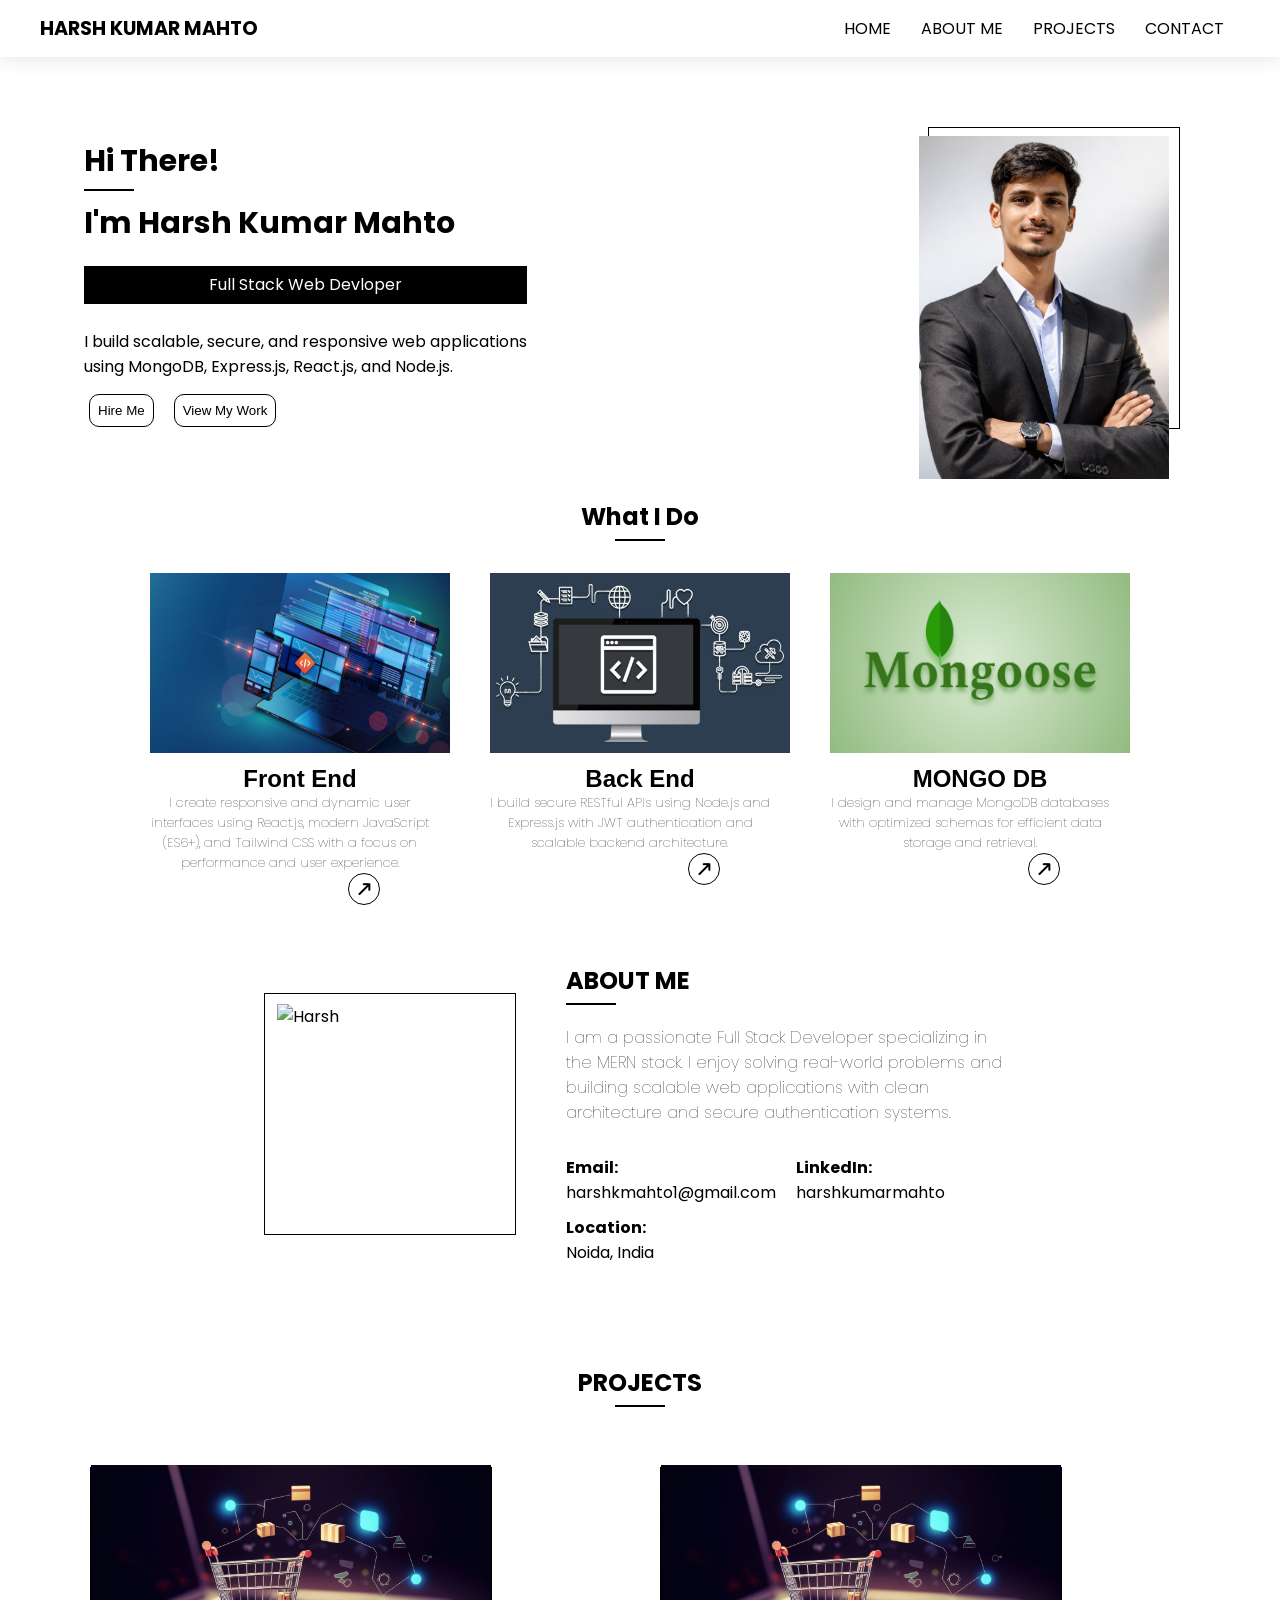
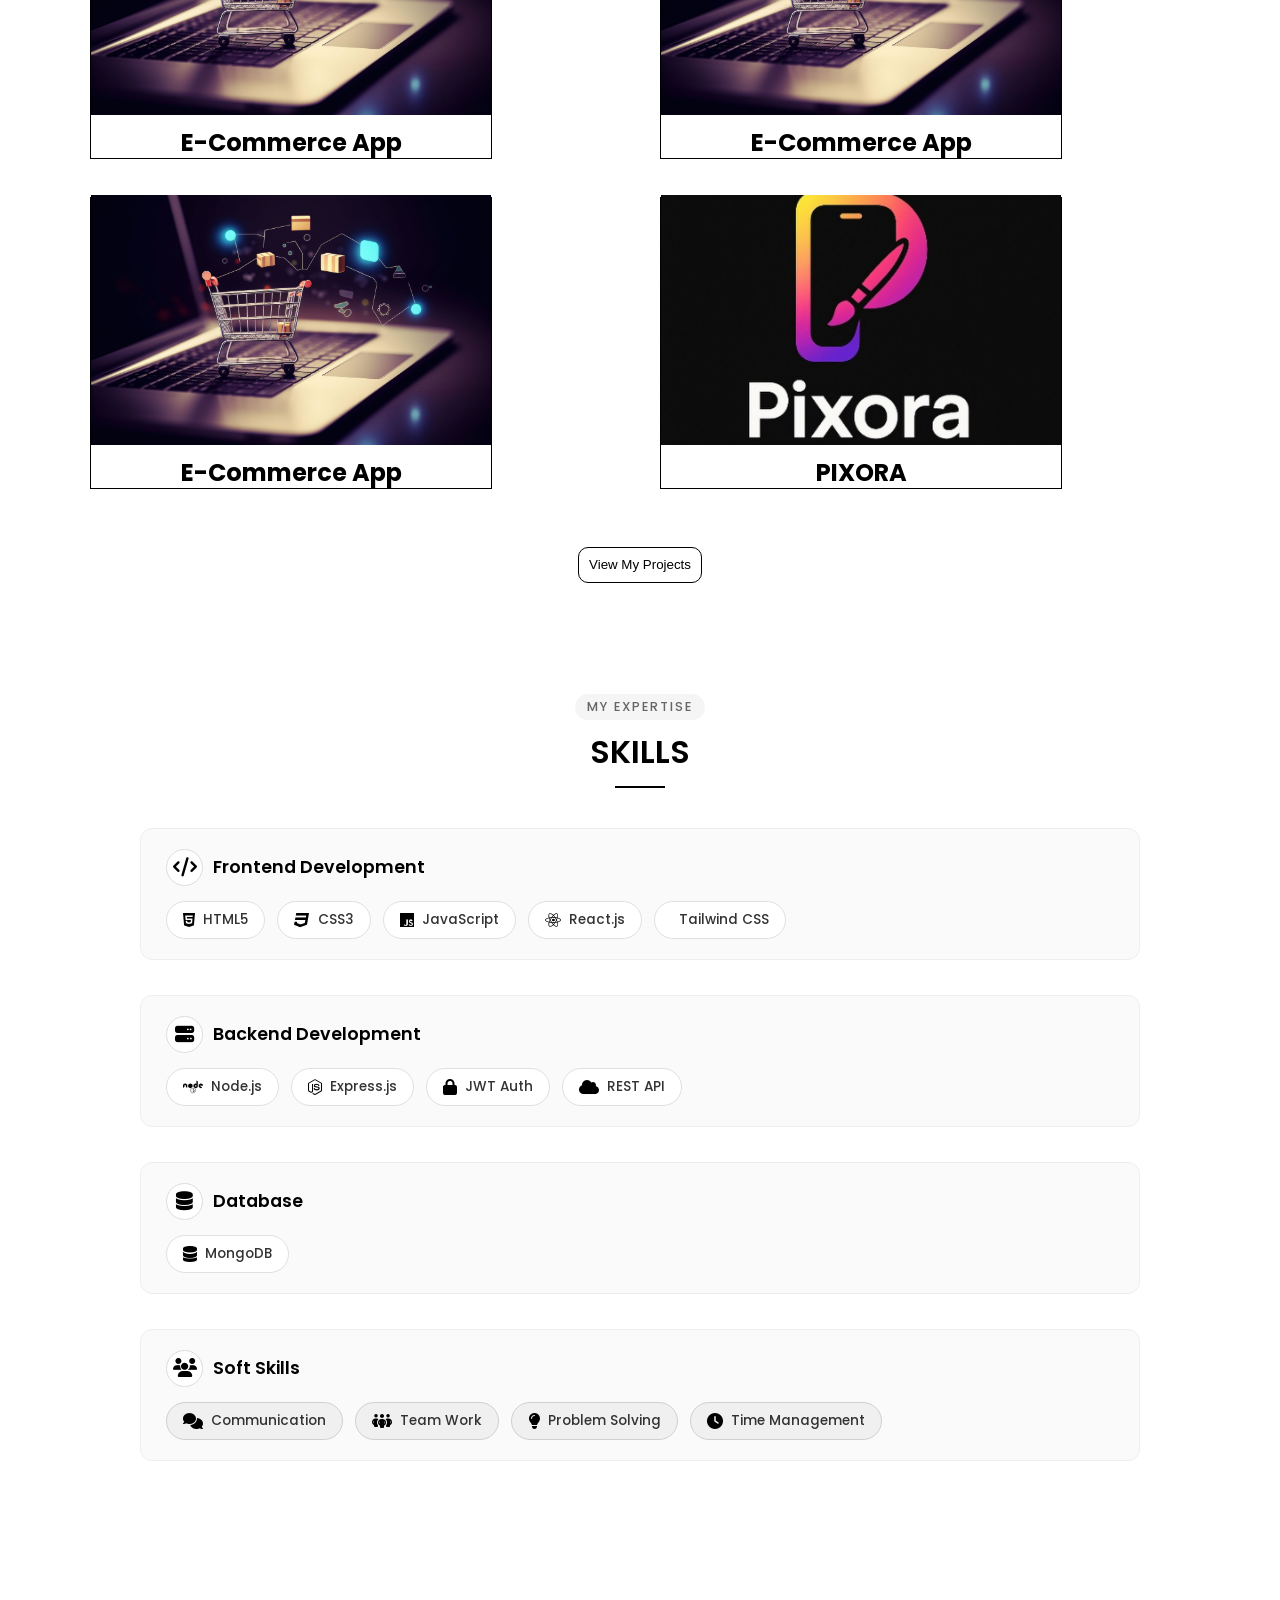
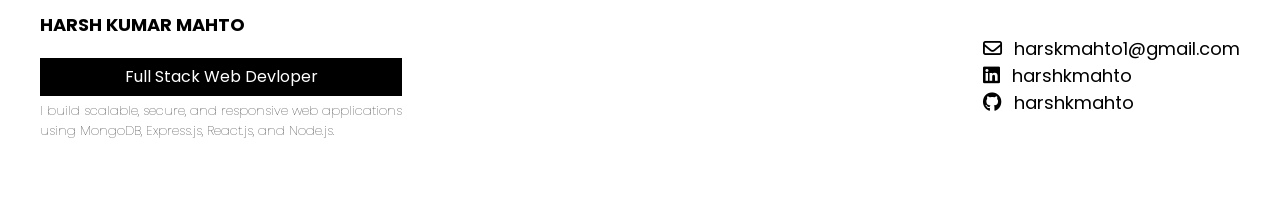
==== index.html @ 8d07216d "first commit" ====
<!DOCTYPE html>
<html lang="en">
<head>
    <meta charset="UTF-8">
    <meta name="viewport" content="width=device-width, initial-scale=1.0">
    <title>Harsh Kumar Mahto</title>
    <link rel="stylesheet" href="style.css">
    <link rel="stylesheet" href="https://cdnjs.cloudflare.com/ajax/libs/font-awesome/6.5.1/css/all.min.css">
    <link href="https://fonts.googleapis.com/css2?family=Poppins:wght@300;400;600;700&display=swap" rel="stylesheet">
    <link href="https://unpkg.com/aos@2.3.4/dist/aos.css" rel="stylesheet">
</head>
<body>
    <nav>
        <div class="nav-container">
       <a href="/index.html"> <p id="logo">HARSH KUMAR MAHTO</p> </a>
        <div class="link">
            <a href="/index.html"><p>HOME</p> </a>
           <a href="#about-me"> <p>ABOUT ME</p> </a>
           <a href="/projects.html"> <p>PROJECTS</p> </a>
           <a href="contact.html"> <p>CONTACT</p> </a>
        </div>
        </div>
    </nav>

    <section class="hero" data-aos="fade-in">
        <div class="hero-txt" >
            <div class="name">
               <p class="hero-para">Hi There!</p> 
               <p class="border"></p>
               <p class="hero-para">I'm Harsh Kumar Mahto</p>
            <div id="me">Full Stack Web Devloper</div>  
            </div>
            <div class="me-intro">
          <p >
            I build scalable, secure, and responsive web applications
          </p>  
          <p >
            using MongoDB, Express.js, React.js, and Node.js.
          </p>  
          </div>
        <div class="hero-btn">
            <a href="contact.html"> <button id="hire">Hire Me</button></a>
            <a href="projects.html"> <button id="work">View My Work</button></a>
        </div>  

        </div>
        <div class="hero-img" data-aos="zoom-in">
            <div class="hero-img2">
                <img src="/asset/Harsh.png" alt="Harsh">
            </div>
        </div>

    </section>

        <!-- what i do -->

    <section class="do" data-aos="zoom-in">
        <div class="do-container">
        <div class="do-heading">
            <h2>What I Do</h2>
            <p class="do-border"></p>
        </div>
        <div class="do-box">
            <div class="do-box1">
                <img src="asset/frontend-img.jpg" alt="">
                <h2>Front End</h2>
                <p>I create responsive and dynamic user interfaces using React.js, modern JavaScript (ES6+), and Tailwind CSS with a focus on performance and user experience.</p>
                <div class="dobox-arrow">
                    <i class="fa-solid fa-arrow-right-long"></i>
                </div>

            </div>


            <div class="do-box2">
                 <img src="asset/backend.jpg" alt="">
                <h2>Back End</h2>
                <p>I build secure RESTful APIs using Node.js and Express.js with JWT authentication and scalable backend architecture.</p>
                <div class="dobox-arrow">
                    <i class="fa-solid fa-arrow-right-long"></i>
                </div>
            </div>

            <div class="do-box3">
                 <img src="asset/mongo.png" alt="">
                <h2>MONGO DB</h2>
                <p>I design and manage MongoDB databases with optimized schemas for efficient data storage and retrieval.</p>
                <div class="dobox-arrow">
                    <i class="fa-solid fa-arrow-right-long"></i>
                </div>
            </div>
        </div>

        </div>
    </section>

        <!-- About Me -->

    <section class="about" id="about-me">
        <div class="about-img">
            <div class="about-img2">
            <img src="asset/Harsh2.png" alt="Harsh">
            </div>
        </div>
        <div class="about-me">
            <div class="about-heading">
                <h2>ABOUT ME</h2>
                <p class="about-border"></p>
            </div>

            <p id="about-para">
                I am a passionate Full Stack Developer specializing in the MERN stack. I enjoy solving real-world problems and building scalable web applications with clean architecture and secure authentication systems.
            </p>
            <div class="about-box">

            <div class="about-box1">
                <h4>Email:</h4>
                <p>
                    <a href="mailto:harshkmahto1@gmail.com">
                        harshkmahto1@gmail.com
                    </a>
                </p>
            </div>

            <div class="about-box2">
                <h4>LinkedIn:</h4>
                <p>
                    <a href="https://linkedin.com/in/harshkumarmahto" target="_blank">
                        harshkumarmahto
                    </a>
                </p>
            </div>

            <div class="about-box3">
                <h4>Location:</h4>
                <p>Noida, India</p>
            </div>

        </div>
        </div>
    </section>

            <!-- Projects -->

    <section class="project" data-aos="fade-in">
        <div class="project-heading">
             <h2>PROJECTS</h2>
             <p class="do-border"></p>
        </div>
        <div class="project-box">
            <!-- 1card -->
            <div class="project-card" data-aos="zoom-in">
                <div class="project-inner">

                    <!-- Front Side -->
                    <div class="project-front">
                        <img src="asset/ecommerce.jpeg" alt="ecommerce">
                        <h2>E-Commerce App</h2>
                    </div>

                    <!-- Back Side -->
                    <div class="project-back">
                        <h3>MERN Stack Project</h3>
                        <p>JWT Auth • Admin Panel • Payment Integration</p>
                     <a href="">   <button>View Live</button> </a>
                    </div>

                </div>
            </div>
             <div class="project-card" data-aos="zoom-in">
                <div class="project-inner">

                    <!-- Front Side -->
                    <div class="project-front">
                        <img src="asset/ecommerce.jpeg" alt="ecommerce">
                        <h2>E-Commerce App</h2>
                    </div>

                    <!-- Back Side -->
                    <div class="project-back">
                        <h3>MERN Stack Project</h3>
                        <p>JWT Auth • Admin Panel • Payment Integration</p>
                       <a href="">   <button>View Live</button> </a>
                    </div>

                </div>
            </div>
             <div class="project-card" data-aos="zoom-in">
                <div class="project-inner">

                    <!-- Front Side -->
                    <div class="project-front">
                        <img src="asset/ecommerce.jpeg" alt="ecommerce">
                        <h2>E-Commerce App</h2>
                    </div>

                    <!-- Back Side -->
                    <div class="project-back">
                        <h3>MERN Stack Project</h3>
                        <p>JWT Auth • Admin Panel • Payment Integration</p>
                        <a href="">   <button>View Live</button> </a>
                    </div>

                </div>
            </div>
            <div class="project-card" data-aos="zoom-in">
                <div class="project-inner">

                    <!-- Front Side -->
                    <div class="project-front">
                        <img src="asset/pixora.jpg" alt="pixora">
                        <h2>PIXORA</h2>
                    </div>

                    <!-- Back Side -->
                    <div class="project-back">
                        <h3>MERN Stack Project</h3>
                        <p>JWT Auth • Admin Panel • Payment Integration</p>
                        <a href="">   <button>View Live</button> </a>
                    </div>

                </div>
            </div>
        </div>
        <div class="project-heading">
            <a href="/projects.html">   <button>View My Projects</button> </a>
        </div>
    </section>

            <!-- Skills -->

   

    <!-- Skills Section -->
<section class="skill-section" data-aos="fade-up">
    <div class="skill-header">
        <span class="skill-subtitle">MY EXPERTISE</span>
        <h2>SKILLS </h2>
        <div class="header-border"></div>
    </div>

    <div class="skills-container">

        <!-- Frontend Development -->
        <div class="skill-category">
            <div class="category-title">
                <i class="fa-solid fa-code"></i>
                <h3>Frontend Development</h3>
            </div>
            <div class="skill-grid">
                <div class="skill-item">
                    <i class="fa-brands fa-html5"></i>
                    <span>HTML5</span>
                </div>
                <div class="skill-item">
                    <i class="fa-brands fa-css3"></i>
                    <span>CSS3</span>
                </div>
                <div class="skill-item">
                    <i class="fa-brands fa-js"></i>
                    <span>JavaScript</span>
                </div>
                <div class="skill-item">
                    <i class="fa-brands fa-react"></i>
                    <span>React.js</span>
                </div>
                <div class="skill-item">
                    <i class="fa-brands fa-tailwind-css"></i>
                    <span>Tailwind CSS</span>
                </div>
            </div>
        </div>

        <!-- Backend Development -->
        <div class="skill-category">
            <div class="category-title">
                <i class="fa-solid fa-server"></i>
                <h3>Backend Development</h3>
            </div>
            <div class="skill-grid">
                <div class="skill-item">
                    <i class="fa-brands fa-node"></i>
                    <span>Node.js</span>
                </div>
                <div class="skill-item">
                    <i class="fa-brands fa-node-js"></i>
                    <span>Express.js</span>
                </div>
                <div class="skill-item">
                    <i class="fa-solid fa-lock"></i>
                    <span>JWT Auth</span>
                </div>
                <div class="skill-item">
                    <i class="fa-solid fa-cloud"></i>
                    <span>REST API</span>
                </div>
            </div>
        </div>

        <!-- Database -->
        <div class="skill-category">
            <div class="category-title">
                <i class="fa-solid fa-database"></i>
                <h3>Database</h3>
            </div>
            <div class="skill-grid">
                <div class="skill-item">
                    <i class="fa-solid fa-database"></i>
                    <span>MongoDB</span>
                </div>
               
            </div>
        </div>

        <!-- Soft Skills -->
        <div class="skill-category">
            <div class="category-title">
                <i class="fa-solid fa-users"></i>
                <h3>Soft Skills</h3>
            </div>
            <div class="skill-grid soft-skills">
                <div class="skill-item soft">
                    <i class="fa-solid fa-comments"></i>
                    <span>Communication</span>
                </div>
                <div class="skill-item soft">
                    <i class="fa-solid fa-people-group"></i>
                    <span>Team Work</span>
                </div>
                <div class="skill-item soft">
                    <i class="fa-solid fa-lightbulb"></i>
                    <span>Problem Solving</span>
                </div>
                <div class="skill-item soft">
                    <i class="fa-solid fa-clock"></i>
                    <span>Time Management</span>
                </div>
            </div>
        </div>

    </div>
</section>

    <footer>
        <div class="footer-container" data-aos="zoom-in">
            <div class="footer-left">
                <h1>HARSH KUMAR MAHTO</h1>
                 <div id="me">Full Stack Web Devloper</div> 
                 <p>I build scalable, secure, and responsive web applications 
                    </p>
                    <p>using MongoDB, Express.js, React.js, and Node.js.</p>

            </div>
            <div class="footer-right">
                <div class="mail"><i class="fa-regular fa-envelope"></i>
                <a href="">harskmahto1@gmail.com</a>
                </div>
                <div class="linkedin"><i class="fa-brands fa-linkedin"></i> 
                    <a href="https://linkedin.com/in/harshkumarmahto">harshkmahto</a> 
                </div>
                <div class="git"><i class="fa-brands fa-github"></i>
                <a href="">harshkmahto</a>
            </div>

            </div>
        </div>
    </footer>

    <div class="top">
        <div class="arrow-top">
            <i class="fa-solid fa-angle-up"></i>
        </div>
    </div>
    <script src="https://unpkg.com/aos@2.3.4/dist/aos.js"></script>
<script src="script.js">
  
</script>

</body>
</html>
---- style.css ----
*{
    padding: 0;
    margin: 0;
}
body {
    font-family: 'Poppins', sans-serif;
    opacity: 0;
    animation: pageLoad 2s ease forwards;
}

@keyframes pageLoad {
    to {
        opacity: 1;
    }

}
section {
    opacity: 0;
    transform: translateY(40px);
    animation: sectionFade 1s ease forwards;
}

@keyframes sectionFade {
    to {
        opacity: 1;
        transform: translateY(0);
    }
}

            /* Header */
nav {
    background: rgba(255, 255, 255, 0.082);
    backdrop-filter: blur(10px);
    box-shadow: 0 2px 20px rgba(0,0,0,0.1);
    position: sticky;
    top: 0;
    z-index: 500;
    transition: top 0.3s ease;
}
.nav-container{
    display: flex;
    justify-content: space-between;
    align-items: center;
    max-width: 1600px;
    margin: 0 auto;
    padding: 0 20px;
}

nav a{
    text-decoration: none;
}

#logo {
    font-size: larger;
    font-weight: bold;
    margin-left: 20px;
    color: black;

}

.link{
    display: flex;
    gap: 30px;
    padding: 1rem;
    margin-right: 20px;
}
.link p{
    cursor: pointer;
    position: relative;
}
.link p::after{
      content: "";
  position: absolute;
  left: 0;
  bottom: -5px;
  width: 0;
  height: 2px;
  background: black;
  transition: width 0.3s ease-in-out;

}
.link p:hover::after{
    width: 100%;
}

.link a{
    color: black;
}

@media (max-width: 700px) {
    .link{
        display: none;
    }
    
}

            /* Hero */
.hero{
    display: flex;
    justify-content: space-between;
    align-items: center;
    max-width: 1400px;   /* reduce width */
    margin: 40px auto;  /* center horizontally */
    padding: 0 20px;    /* small side spacing */
}

.hero-txt{
    display: flex;
    flex-direction: column;
    margin: 2rem;
    margin-left: 4rem;
    
}
.hero-para{
    font-size: 30px;
    font-weight: bold;
    margin-top: 10px;
}
.border{
    width: 50px;
    height: 2px;
    background: black;
    margin-top: 5px;
}

#me{
    background-color: black;
    color: white;
    justify-content: center;
    align-items: center;
    text-align: center;
    margin-top: 20px;
    margin-bottom: 5px;
    padding: 0.4rem;
}
.me-intro {
    font-size: medium;
    margin-top: 20px;
    margin-bottom: 10px;
} 
.hero-btn{
    display: flex;
    gap: 20px;
    margin-left: 5px;
    margin-top: 5px;
}
.hero-btn button{
    padding: 0.5rem;
    background-color: white;
    border: 1px solid black;
    border-radius: 10px;
    font-family: 'Segoe UI', Tahoma, Geneva, Verdana, sans-serif;
    cursor: pointer;
}
.hero-btn button:hover{
    background-color: black;
    color: white;
}

.hero-img{
    margin: 1rem;
    margin-right: 5rem;
}

.hero-img2 {
    width: 250px;
    height: 300px;
    border: 1px solid black;
    position: relative;
}

.hero-img2 img {
    position: absolute;
    top: 8px;
    left: -10px;   /* move image left */
    width: 250px;
    height: auto;
}

@media (max-width: 768px) {

    .hero {
        flex-direction: column;
        align-items: center;
        text-align: center;
    }

    .hero-txt {
        margin: 1rem;
        margin-left: 0;
        align-items: center;
    }

    .hero-img {
        margin: 2rem 0;
    }

}


                /* What i do */
.do-heading{
    text-align: center;
    align-items: center;

}
.do-border{
    width: 50px;
    height: 2px;
    background: black;
    margin: 5px auto;
}

.do-box{
    display: flex;
    gap: 40px;
    margin: 2rem 0;
    justify-content: center;
    align-items: center;

}
.do-box1{
    max-width: 400px;
    height: 300px;
   
    text-align: center;
    align-items: center;
}
.do-box1 img{
    width: 300px;
    height: 180px;

}

.do-box2{
    max-width: 400px;
    height: 300px;
   
    text-align: center;
    align-items: center;
}
.do-box2 img{
    width: 300px;
    height: 180px;

}

.do-box3{
    max-width: 400px;
    height: 300px;
  
    text-align: center;
    align-items: center;
}
.do-box3 img{
    width: 300px;
    height: 180px;

}

.do-box h2{
    margin-top: 5px;
    font-family: 'Segoe UI', Tahoma, Geneva, Verdana, sans-serif;
    
}
.do-box p{
    max-width: 280px;
    font-size: small;
    font-weight: 100;
}

.dobox-arrow{
    display: flex;
    align-items: center;
    justify-content: center;
    width: 30px;
    height: 30px;
    border-radius: 50%;
    border: 1px solid black;
    position: relative;
    top: 0;
    right: -198px;
    
}
.dobox-arrow i{
    font-size: medium;
    font-weight: bold;
    transform: rotate(-45deg);
  

}
.dobox-arrow i:hover{
    font-size: larger;
    transform: rotate(360deg);
    cursor: pointer;
}

@media (max-width:700px){
    .do-box{
        display: flex;
        flex-direction: column;
        max-height: 1100px;
    }
}

                /* About me */
.about{
    display: flex;
    align-items: center;
    justify-content: center;  /* change from space-between */
    gap: 50px;
    max-width: 1100px;
    margin: 40px auto;
    margin-top: 90px;
}

.about-img{
    width: 250px;
    height: 240px;
    border: 1px solid black;
    position: relative;   /* important */
}

.about-img2{
    width: 300px;
    height: 300px;
    margin-top: 8px;
    margin-right: 8px;
}
.about-img img{
    position: absolute;
    top: 10px;
    left: 12px;
    width: 250px;
    height: 250px;
    
}
.about-border{
    width: 50px;
    height: 2px;
    background: black;
    margin-top: 5px;
}
#about-para{
    margin-top: 20px;
    width: 450px;
    font-size: medium;
    font-weight: 100;
    margin-bottom: 10px;
}

.about-box{
    display: grid;
    grid-template-columns: 1fr 1fr;
    gap: 10px;
    margin-top: 30px;
}
.about-box a{
    text-decoration: none;
    color: black;
}

@media (max-width: 768px){
    .about{
        flex-direction: column;
        text-align: center;
        
    }
    .about-me{
        margin-top: 20px;
    }
    .about-border{
          width: 50px;
    height: 2px;
    background: black;
    margin: 5px auto;
    }
}

            /* Projects */

.project{
    margin-top: 100px;
    
}
.project-heading{
    text-align: center;
    
}
.project-box{
    display: grid;
    grid-template-columns: repeat(2, 1fr);
    gap: 40px;

    max-width: 1100px;
    margin: 60px auto;
}

.project-box img{
    width: 400px;
    height: 250px;
    object-fit: cover;

}
.project-box h2{
    text-align: center;
    margin-top: 10px;
}
.project button{
    background-color: white;
    padding: 0.6rem;
    border: 1px solid black;
    border-radius: 10px;
    cursor: pointer;
}
.project button:hover{
    background-color: black;
    color: white;
    border: 1px solid white;

}




.project-card {
    width: 400px;
    height: 290px;
    perspective: 1000px;
}

.project-inner {
    width: 100%;
    height: 100%;
    position: relative;
    transition: transform 0.8s;
    transform-style: preserve-3d;
}

.project-card:hover .project-inner {
    transform: rotateY(180deg);
}

/* Front + Back Common */
.project-front,
.project-back {
    position: absolute;
    width: 100%;
    height: 100%;
    backface-visibility: hidden;
    border: 1px solid black;
    display: flex;
    flex-direction: column;
    justify-content: center;
    align-items: center;
}

/* Front */
.project-front img {
    width: 400px;
    height: 250px;
    object-fit: cover;
}

/* Back */
.project-back {
    background-color: black;
    color: white;
    transform: rotateY(180deg);
    text-align: center;
    padding: 20px;
}

.project-back button {
    margin-top: 15px;
    padding: 0.5rem 1rem;
    border: none;
    cursor: pointer;
}

.project-back h3,
.project-back p,
.project-back button {
    opacity: 0;
    transform: translateY(20px);
    transition: 0.5s ease;
}

.project-card:hover .project-back h3 {
    opacity: 1;
    transform: translateY(0);
    transition-delay: 0.3s;
}

.project-card:hover .project-back p {
    opacity: 1;
    transform: translateY(0);
    transition-delay: 0.5s;
}

.project-card:hover .project-back button {
    opacity: 1;
    transform: translateY(0);
    transition-delay: 0.7s;
}

@media (max-width:700px) {
    .project-box{
        grid-template-columns: 1fr ;
        margin: 20px;
        padding: 2rem;
    }
}    

            /* Skills */
.skill{
    margin-top: 50px;
}
.skill-heading{
    text-align: center;
}
.skill-container{
    display: flex;
    gap: 20px;
    max-width: 1200px;
    margin: 40px auto; 
    overflow-x: auto;
    scroll-behavior: smooth;
    padding: 10px;
    align-items: center;
    justify-content: center;
    
}
.skill-container::-webkit-scrollbar{
    display: none;
}
.skills{
    
    width: 150px;
    height: 90px;
    flex-shrink: 0;
    border: 1px solid black;
    display: flex;
    flex-direction: column;
    justify-content: center;
    gap: 7px;
    
}
.skills i{
    font-size: larger;
}
.skill-arrow{
    display: flex;
    justify-content: space-between;
  
    margin: -110px auto 0;
}

.skill-left{
  
    background: rgba(192, 197, 197, 0.384);
    backdrop-filter: 20px;
    padding: 0.6rem;
    width: 20px;
    border-radius: 30%;
    text-align: center;
    font-size: larger;
    cursor: pointer;
}

.skill-right{
     background: rgba(192, 197, 197, 0.692);
    backdrop-filter: 20px;
    width: 20px;
    border-radius: 30%;
    text-align: center;
    font-size: larger;
    cursor: pointer;
}

/* New Skills Section */
.skill-section {
    padding: 60px 20px;
    background: #ffffff;
    margin-top: 50px;
}

.skill-header {
    text-align: center;
    margin-bottom: 40px;
}

.skill-subtitle {
    display: inline-block;
    font-size: 0.8rem;
    font-weight: 500;
    letter-spacing: 2px;
    color: #666;
    margin-bottom: 8px;
    text-transform: uppercase;
    background: #f5f5f5;
    padding: 4px 12px;
    border-radius: 20px;
}

.skill-header h2 {
    font-size: 32px;
    font-weight: 600;
    margin-bottom: 10px;
    color: #000;
}

.skill-header .highlight {
    border-bottom: 2px solid #000;
    padding-bottom: 2px;
}

.header-border {
    width: 50px;
    height: 2px;
    background: #000;
    margin: 0 auto;
}

.skills-container {
    max-width: 1000px;
    margin: 0 auto;
    display: flex;
    flex-direction: column;
    gap: 35px;
}

.skill-category {
    background: #fafafa;
    padding: 20px 25px;
    border-radius: 12px;
    border: 1px solid #eee;
}

.category-title {
    display: flex;
    align-items: center;
    gap: 10px;
    margin-bottom: 15px;
}

.category-title i {
    font-size: 1.2rem;
    color: #000;
    background: #fff;
    width: 35px;
    height: 35px;
    border-radius: 50%;
    display: flex;
    align-items: center;
    justify-content: center;
    border: 1px solid #ddd;
}

.category-title h3 {
    font-size: 1.1rem;
    font-weight: 600;
    color: #000;
}

.skill-grid {
    display: flex;
    flex-wrap: wrap;
    gap: 12px;
}

.skill-item {
    display: flex;
    align-items: center;
    gap: 8px;
    background: #fff;
    padding: 8px 16px;
    border-radius: 30px;
    border: 1px solid #e0e0e0;
    transition: all 0.3s ease;
    cursor: default;
}

.skill-item i {
    font-size: 1rem;
    color: #000;
}

.skill-item span {
    font-size: 0.85rem;
    font-weight: 500;
    color: #333;
}

.skill-item:hover {
    background: #000;
    border-color: #000;
    transform: translateY(-2px);
    box-shadow: 0 5px 15px rgba(0, 0, 0, 0.1);
}

.skill-item:hover i,
.skill-item:hover span {
    color: #fff;
}

/* Soft skills different style */
.skill-item.soft {
    background: #f0f0f0;
    border-color: #d0d0d0;
}

.skill-item.soft:hover {
    background: #333;
}

/* Responsive */
@media (max-width: 768px) {
    .skill-section {
        padding: 40px 15px;
    }
    
    .skill-header h2 {
        font-size: 28px;
    }
    
    .skill-category {
        padding: 15px 20px;
    }
    
    .skill-item {
        padding: 6px 12px;
    }
    
    .skill-item span {
        font-size: 0.8rem;
    }
}

@media (max-width: 480px) {
    .skill-grid {
        gap: 8px;
    }
    
    .skill-item {
        padding: 5px 10px;
    }
    
    .category-title h3 {
        font-size: 1rem;
    }
}

footer{
   
    margin-top: 90px;
}

.footer-container{
    display: flex;
    align-items: center;
    justify-content: space-between;
    max-width: 1200px;
    margin: 65px auto;
   
}

.footer-left h1{
    font-size: large;

}
.footer-left p{
    font-size: small;
    font-weight: 100;
}
.footer-right a{
   text-decoration: none;
   color: black;
   font-size: large;
   margin-left: 8px;
   margin-top: 8px;
   position: relative;


}
.footer-right a::after{
    content: "";
    position: absolute;
    left: 0;
    top: 25px;
    background: black;
    width: 0;
    height: 2px;
      transition: width 0.3s ease-in-out;


}
.footer-right a:hover::after {
    width: 100%;
}
.footer-right i{
    font-size: larger;
}

@media (max-width:700px){
    .footer-container{
        flex-direction: column;
        gap: 40px;
    }
}

/* top */
/* Scroll to Top Button */
.top {
    position: fixed;
    bottom: 30px;
    right: 30px;
    width: 45px;
    height: 45px;
    background: rgba(0,0,0,0.7);
    color: white;
    display: flex;
    justify-content: center;
    align-items: center;
    border-radius: 50%;
    cursor: pointer;
    opacity: 0;
    visibility: hidden;
    transition: 0.3s ease;
    z-index: 1000;
}

.top.show {
    opacity: 1;
    visibility: visible;
}

.top:hover {
    background: black;
}
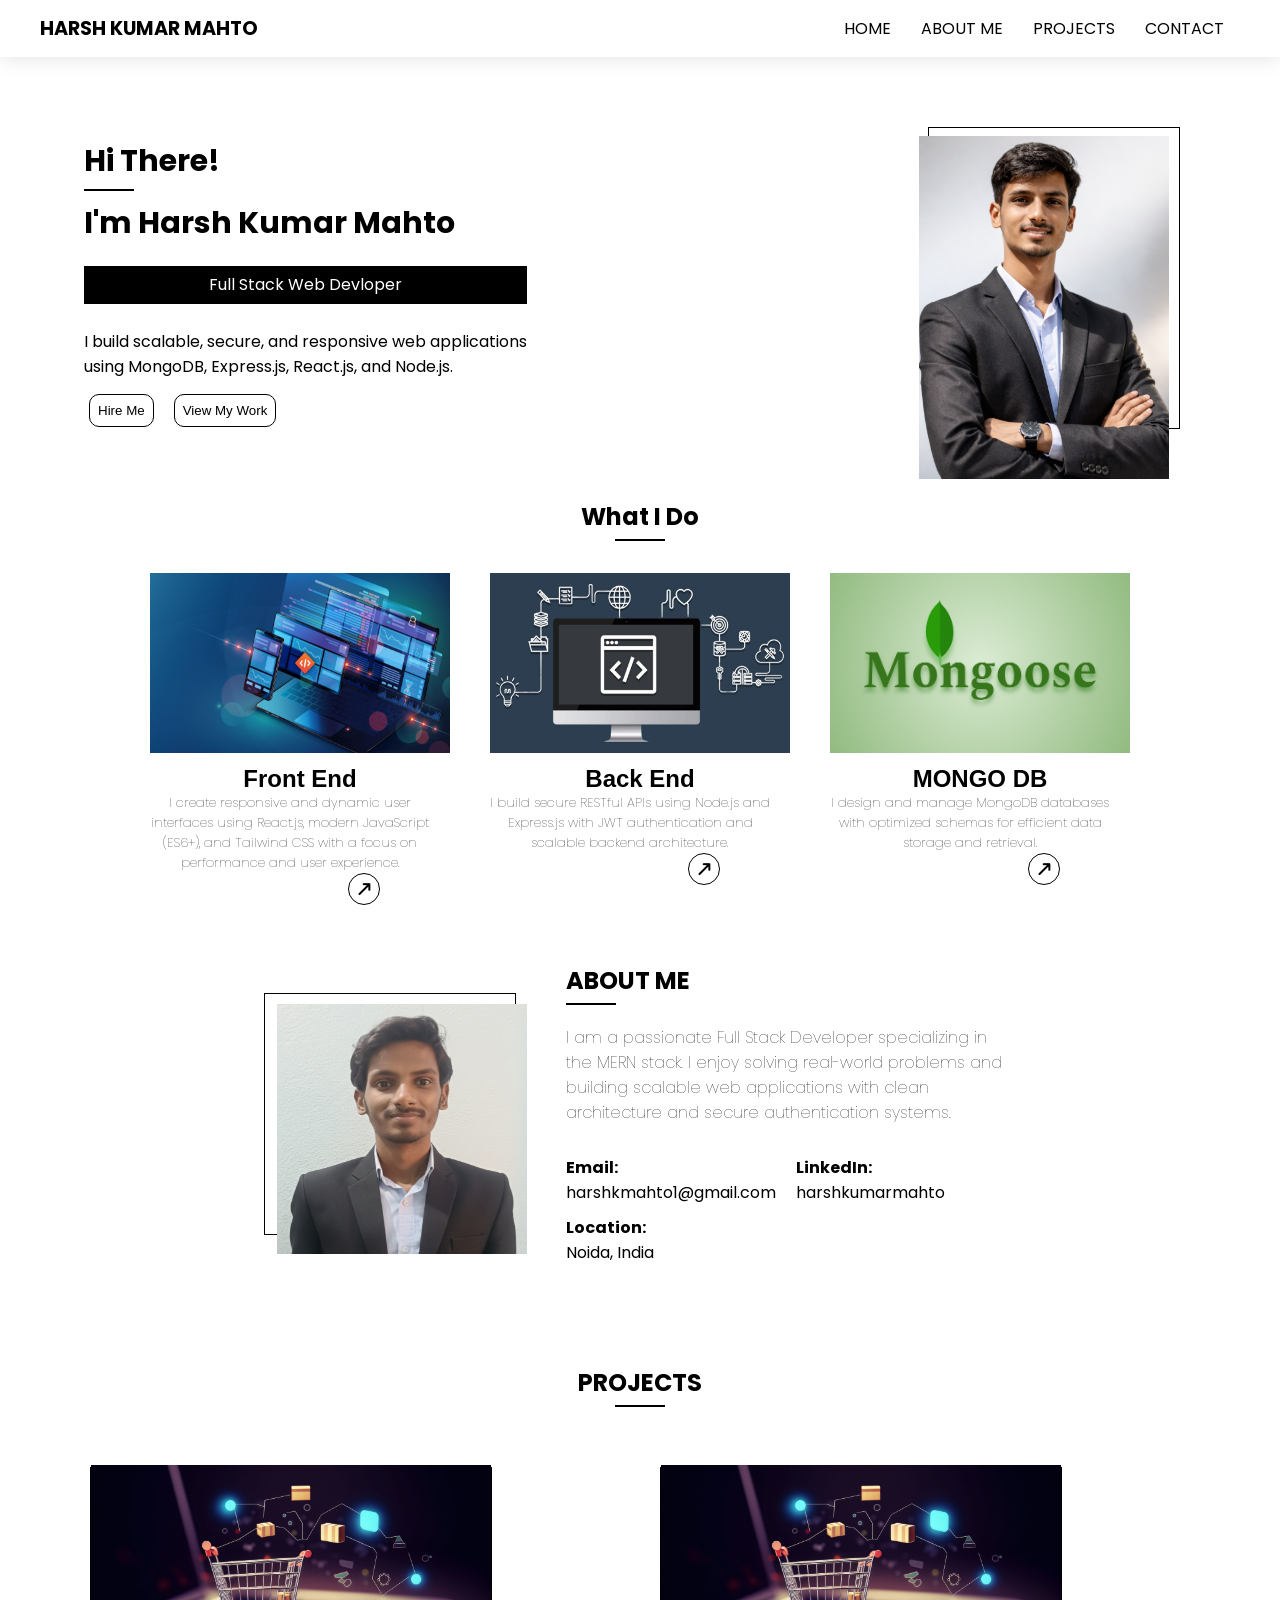
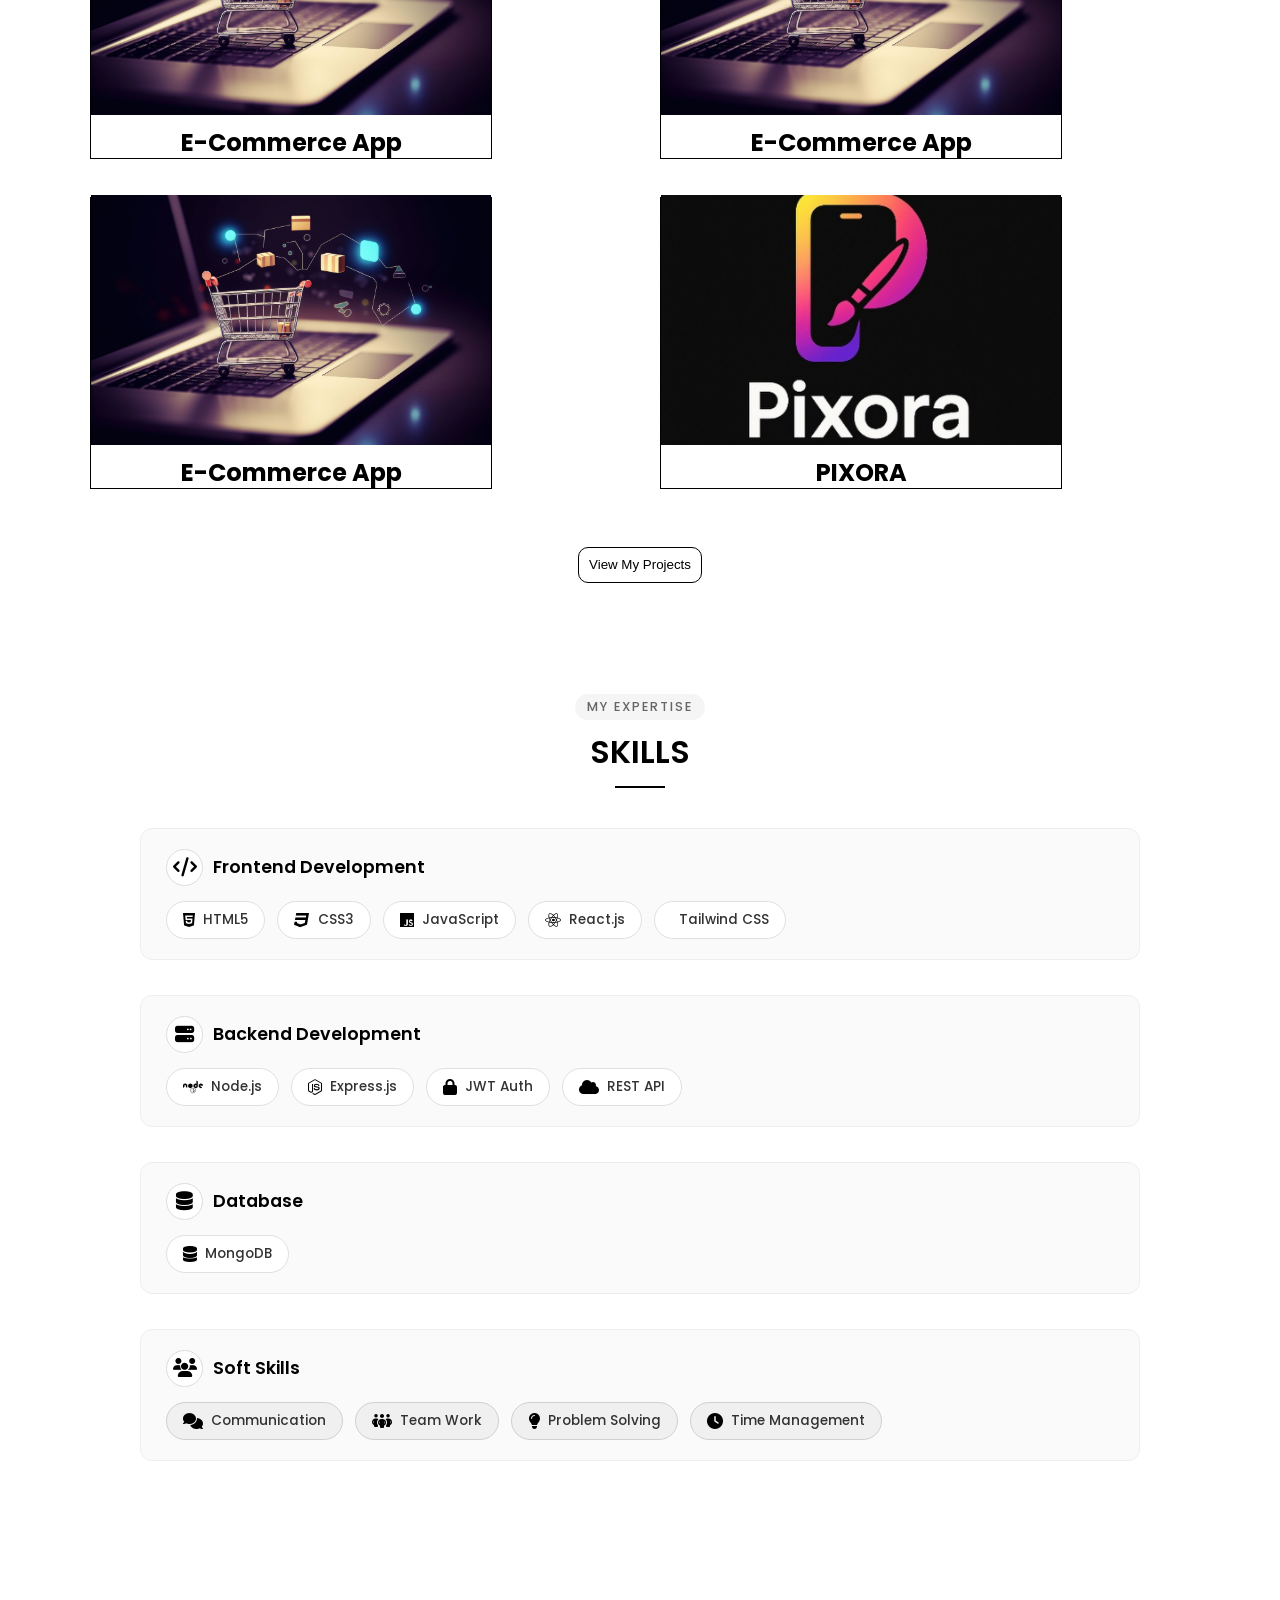
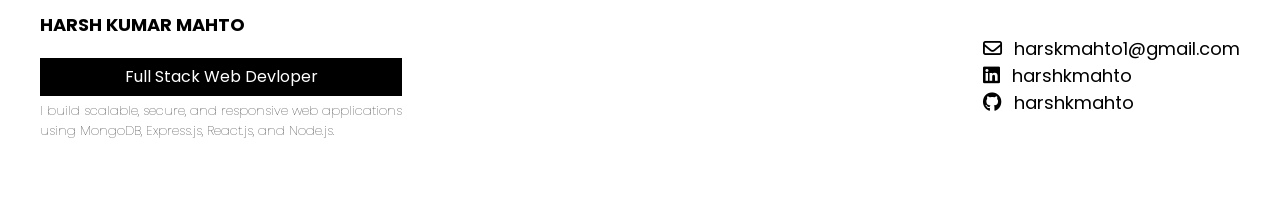
==== commit 5ac14c2f: "image fixx" ====
--- a/index.html
+++ b/index.html
@@ -99,7 +99,7 @@
     <section class="about" id="about-me">
         <div class="about-img">
             <div class="about-img2">
-            <img src="asset/Harsh2.png" alt="Harsh">
+            <img src="/asset/harsh3.png" alt="Harsh">
             </div>
         </div>
         <div class="about-me">
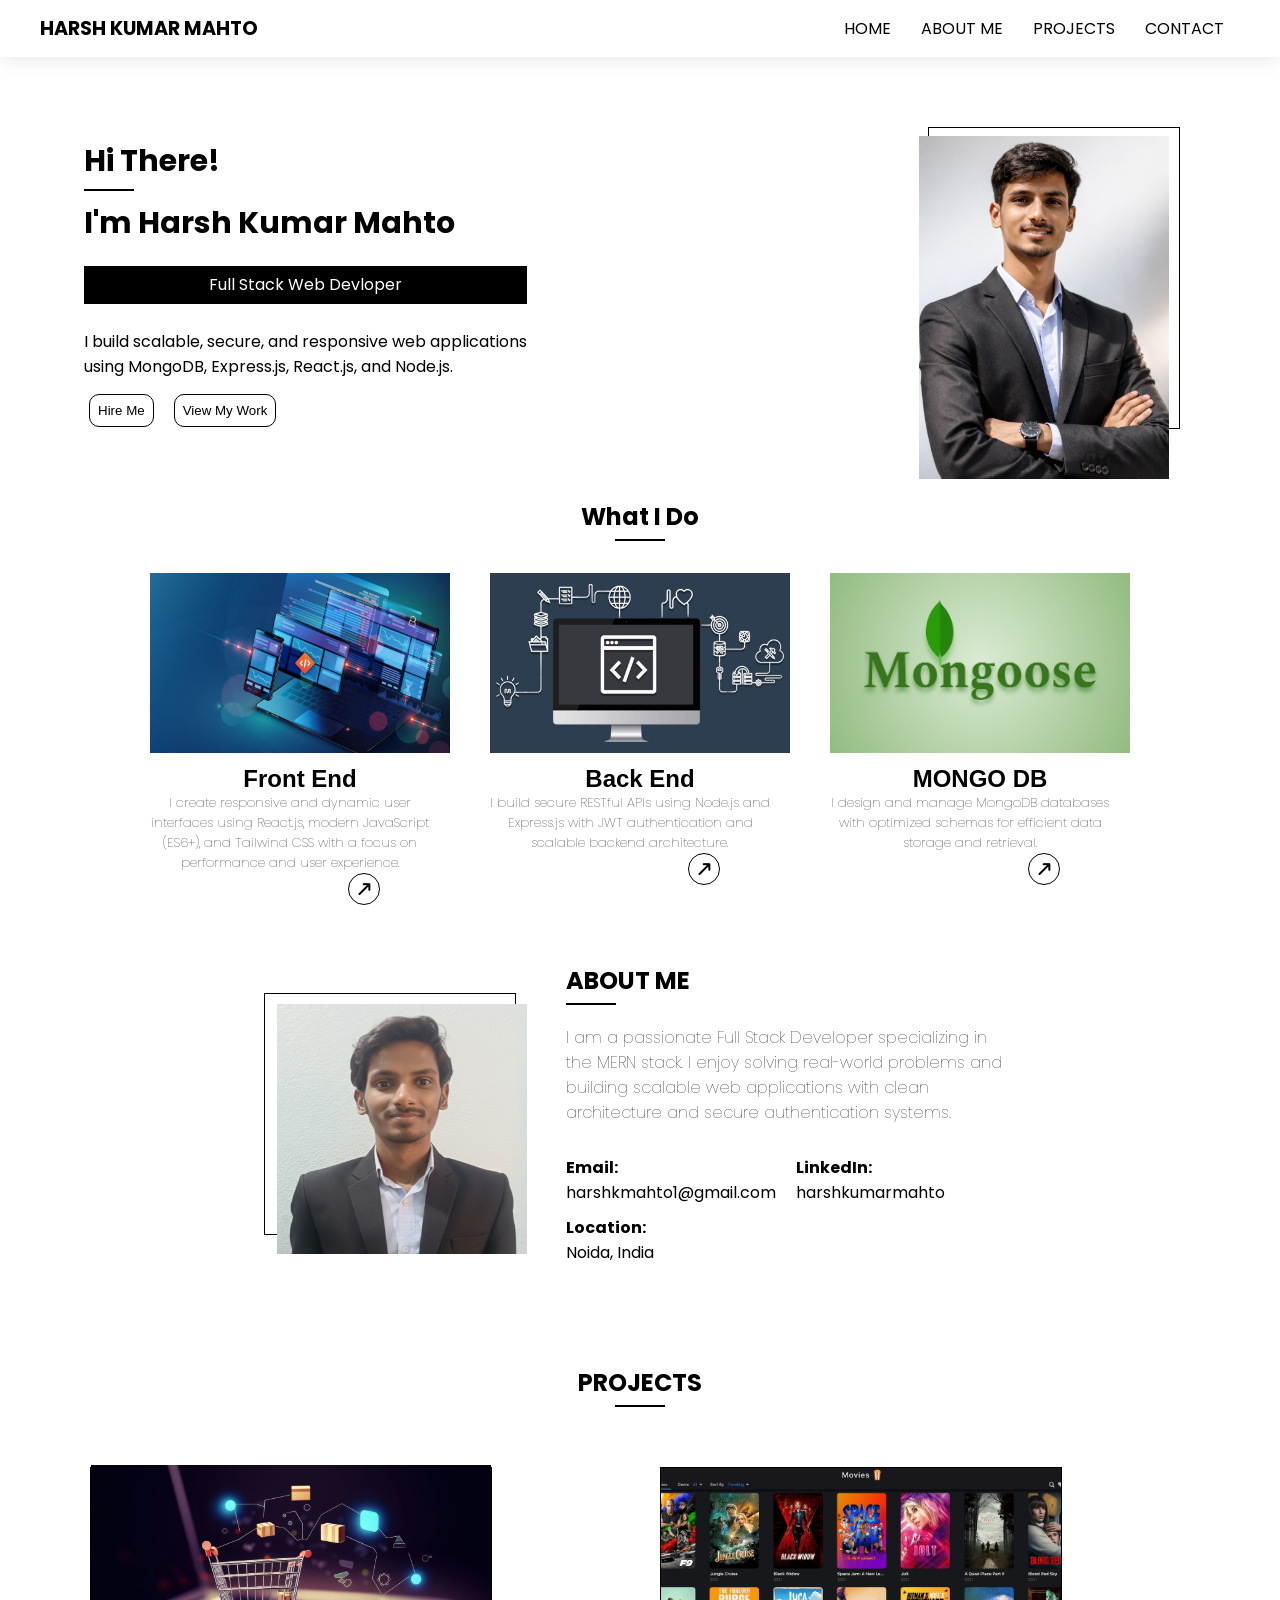
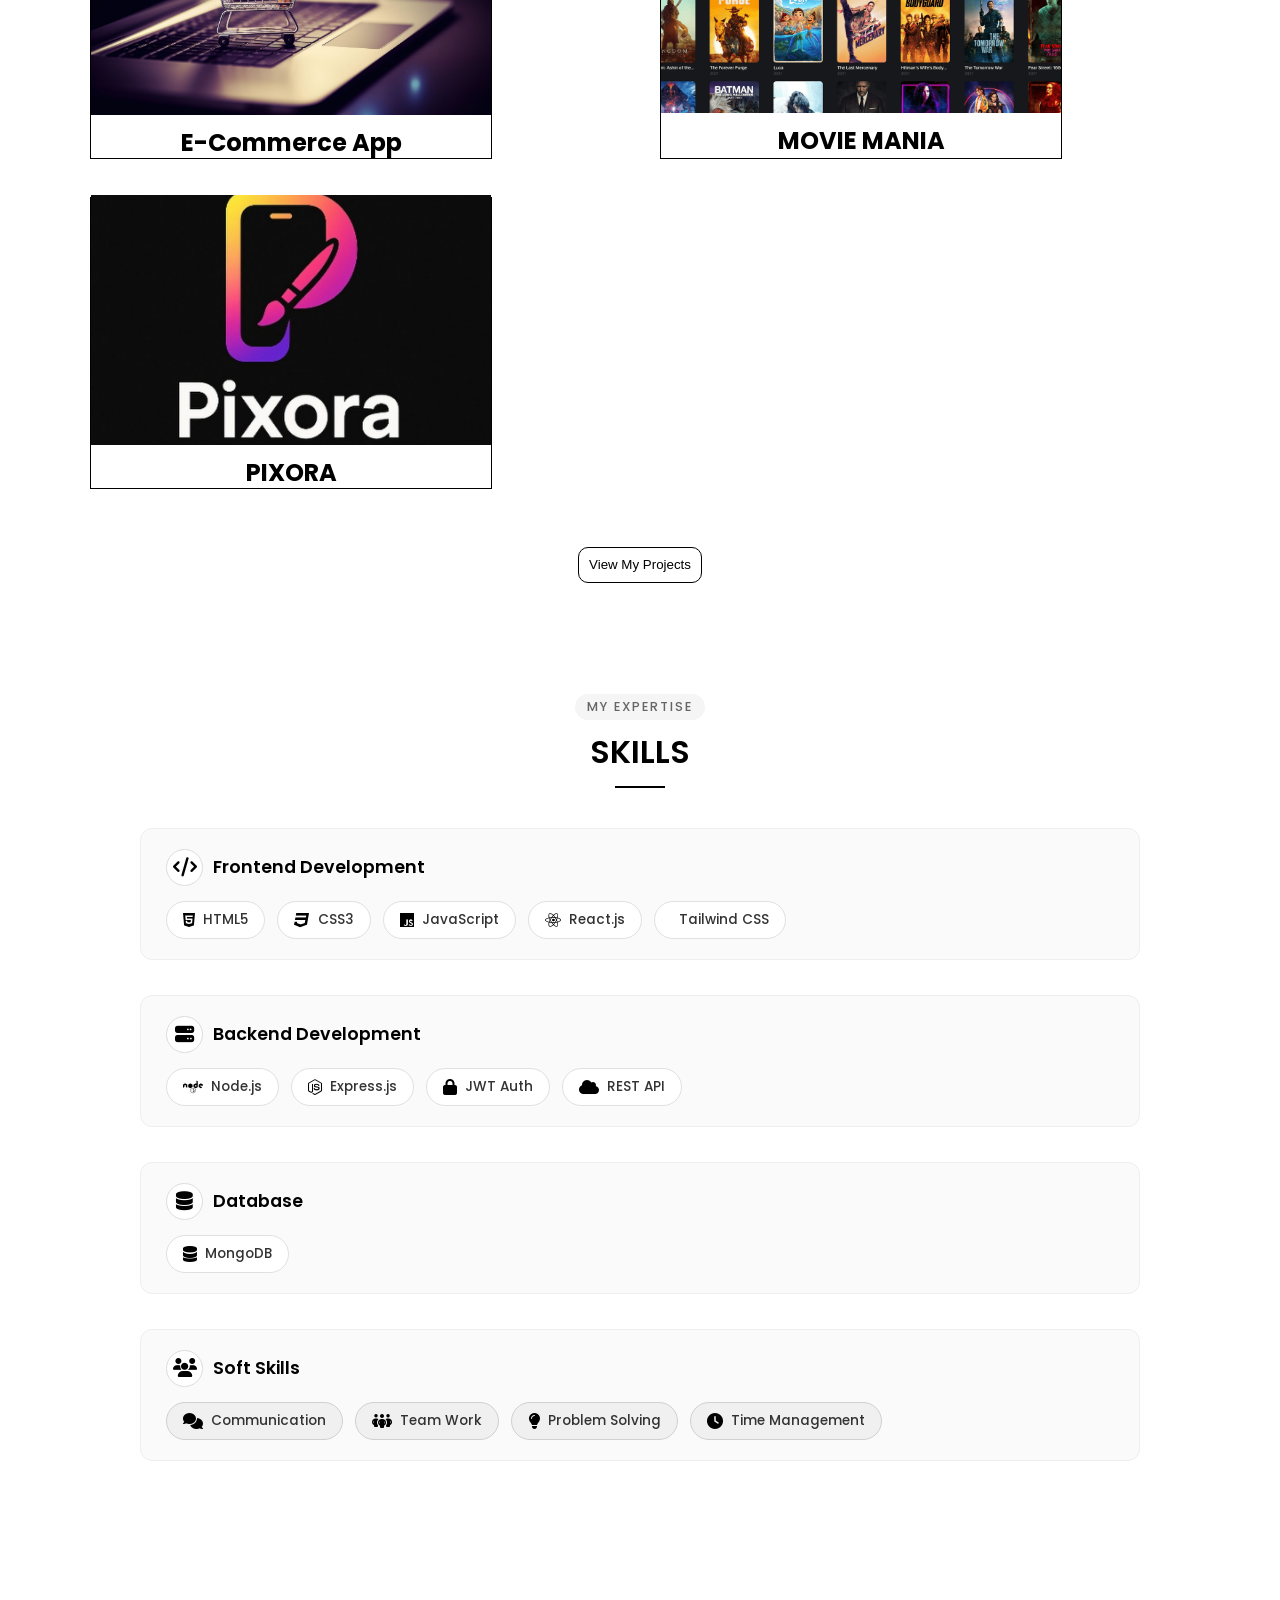
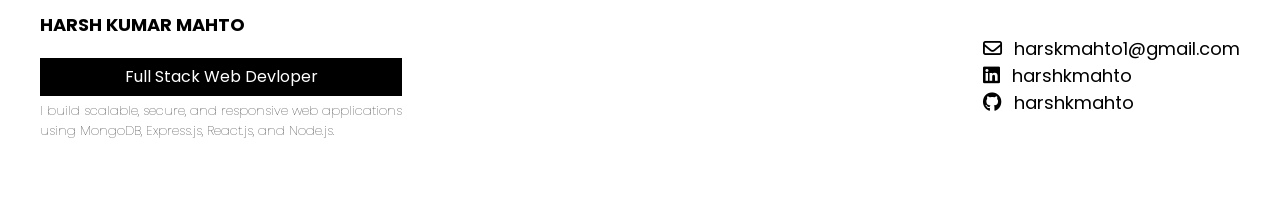
==== commit 34efc3e1: "project fixx" ====
--- a/index.html
+++ b/index.html
@@ -46,7 +46,7 @@
         </div>
         <div class="hero-img" data-aos="zoom-in">
             <div class="hero-img2">
-                <img src="/asset/Harsh.png" alt="Harsh">
+                <img src="asset/Harsh.png" alt="Harsh">
             </div>
         </div>
 
@@ -99,7 +99,7 @@
     <section class="about" id="about-me">
         <div class="about-img">
             <div class="about-img2">
-            <img src="/asset/harsh3.png" alt="Harsh">
+            <img src="asset/harsh3.png" alt="Harsh">
             </div>
         </div>
         <div class="about-me">
@@ -172,29 +172,28 @@
 
                     <!-- Front Side -->
                     <div class="project-front">
-                        <img src="asset/ecommerce.jpeg" alt="ecommerce">
-                        <h2>E-Commerce App</h2>
+                        <img src="asset/movies.png" alt="movie-mania">
+                        <h2>MOVIE MANIA</h2>
                     </div>
 
                     <!-- Back Side -->
                     <div class="project-back">
-                        <h3>MERN Stack Project</h3>
-                        <p>JWT Auth • Admin Panel • Payment Integration</p>
-                       <a href="">   <button>View Live</button> </a>
-                    </div>
-
-                </div>
-            </div>
-             <div class="project-card" data-aos="zoom-in">
+                        <h3>FRONTEND PROJECT</h3>
+                        <p>API intigration • Movie Detail • Search and Filter</p>
+                       <a href="https://movie-mania-pink.vercel.app/">   <button>View Live</button> </a>
+                    </div>
+
+                </div>
+            </div>
+
+             <!-- <div class="project-card" data-aos="zoom-in">
                 <div class="project-inner">
 
-                    <!-- Front Side -->
                     <div class="project-front">
                         <img src="asset/ecommerce.jpeg" alt="ecommerce">
                         <h2>E-Commerce App</h2>
                     </div>
 
-                    <!-- Back Side -->
                     <div class="project-back">
                         <h3>MERN Stack Project</h3>
                         <p>JWT Auth • Admin Panel • Payment Integration</p>
@@ -202,7 +201,8 @@
                     </div>
 
                 </div>
-            </div>
+            </div> -->
+            
             <div class="project-card" data-aos="zoom-in">
                 <div class="project-inner">
 
--- a/style.css
+++ b/style.css
@@ -368,6 +368,7 @@
     }
     .about-me{
         margin-top: 20px;
+        max-width: 600px;
     }
     .about-border{
           width: 50px;
